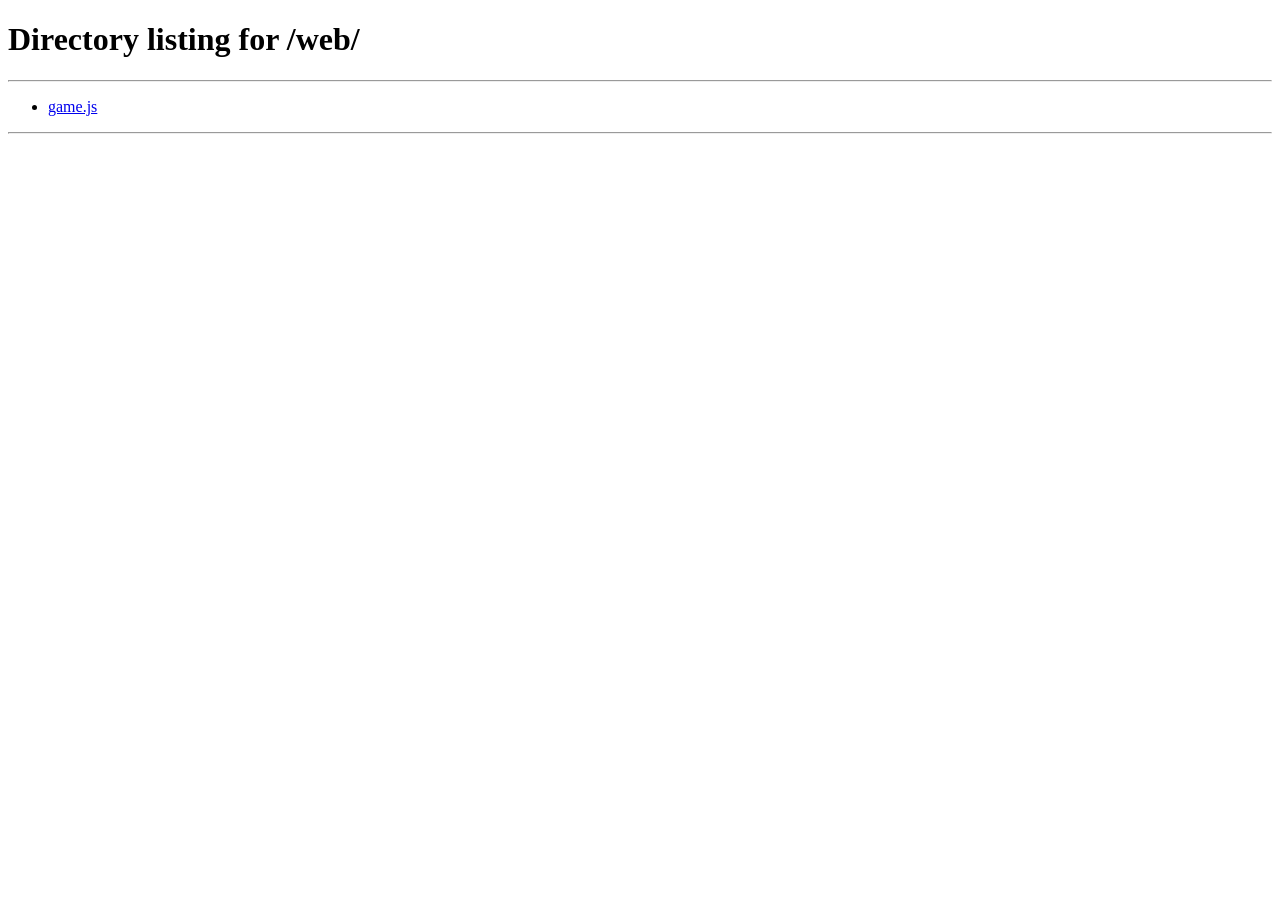
==== index.html @ 1cbcdadb "Initial Snake Game browser version" ====
<!DOCTYPE html>
<html lang="en">
<head>
  <meta charset="UTF-8">
  <meta http-equiv="refresh" content="0; url=web/">
  <script>window.location.replace("web/");</script>
  <title>Redirecting to Realistic Snake Pro...</title>
</head>
<body style="background:#0f141a;color:#94a3b8;font-family:sans-serif;display:flex;align-items:center;justify-content:center;height:100vh;margin:0;">
  <p>Loading Realistic Snake Pro... If not redirected automatically, <a href="web/" style="color:#4ade80;">click here</a>.</p>
</body>
</html>
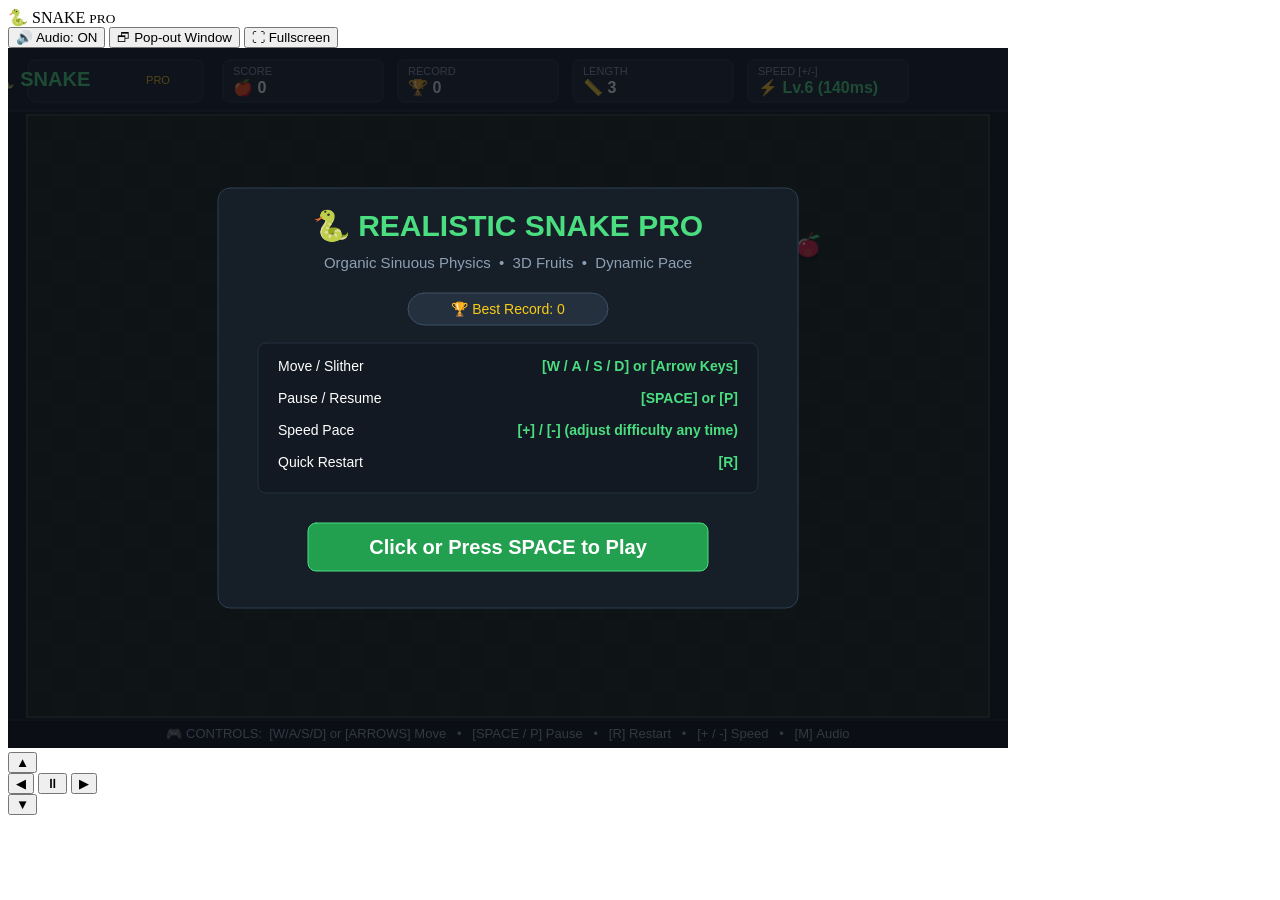
==== commit 351f1866: "Configure root static assets for Vercel" ====
--- a/index.html
+++ b/index.html
@@ -2,11 +2,50 @@
 <html lang="en">
 <head>
   <meta charset="UTF-8">
-  <meta http-equiv="refresh" content="0; url=web/">
-  <script>window.location.replace("web/");</script>
-  <title>Redirecting to Realistic Snake Pro...</title>
+  <meta name="viewport" content="width=device-width, initial-scale=1.0, maximum-scale=1.0, user-scalable=no">
+  <title>🐍 Realistic Snake Pro</title>
+
+  <!-- Open Graph & WhatsApp / MS Teams Rich Link Previews -->
+  <meta property="og:title" content="🐍 Realistic Snake Pro - Play Now!">
+  <meta property="og:description" content="Realistic snake slithering, 3D juicy apples, high scores, and smooth controls. Click to play directly in your browser!">
+  <meta property="og:type" content="website">
+  <meta name="theme-color" content="#0f141a">
+
+  <link rel="stylesheet" href="style.css">
 </head>
-<body style="background:#0f141a;color:#94a3b8;font-family:sans-serif;display:flex;align-items:center;justify-content:center;height:100vh;margin:0;">
-  <p>Loading Realistic Snake Pro... If not redirected automatically, <a href="web/" style="color:#4ade80;">click here</a>.</p>
+<body>
+  <!-- Top Quick Toolbar -->
+  <header class="top-nav">
+    <div class="nav-left">
+      <span class="logo-badge">🐍 SNAKE <small>PRO</small></span>
+    </div>
+    <div class="nav-right">
+      <button id="btn-sound" class="nav-btn" title="Toggle Sound">🔊 Audio: ON</button>
+      <button id="btn-popup" class="nav-btn" title="Open in compact desktop-like window">🗗 Pop-out Window</button>
+      <button id="btn-fullscreen" class="nav-btn" title="Toggle Fullscreen">⛶ Fullscreen</button>
+    </div>
+  </header>
+
+  <!-- Main Game Container -->
+  <main class="game-wrapper">
+    <div class="canvas-card">
+      <canvas id="gameCanvas" width="1000" height="700"></canvas>
+    </div>
+
+    <!-- On-screen Virtual Controls for Mobile / Touch (WhatsApp users) -->
+    <div class="mobile-controls" id="mobileControls">
+      <div class="dpad">
+        <button class="dpad-btn up" id="ctrl-up" aria-label="Up">▲</button>
+        <div class="dpad-middle">
+          <button class="dpad-btn left" id="ctrl-left" aria-label="Left">◀</button>
+          <button class="dpad-btn center" id="ctrl-pause" aria-label="Pause">⏸</button>
+          <button class="dpad-btn right" id="ctrl-right" aria-label="Right">▶</button>
+        </div>
+        <button class="dpad-btn down" id="ctrl-down" aria-label="Down">▼</button>
+      </div>
+    </div>
+  </main>
+
+  <script src="game.js"></script>
 </body>
 </html>
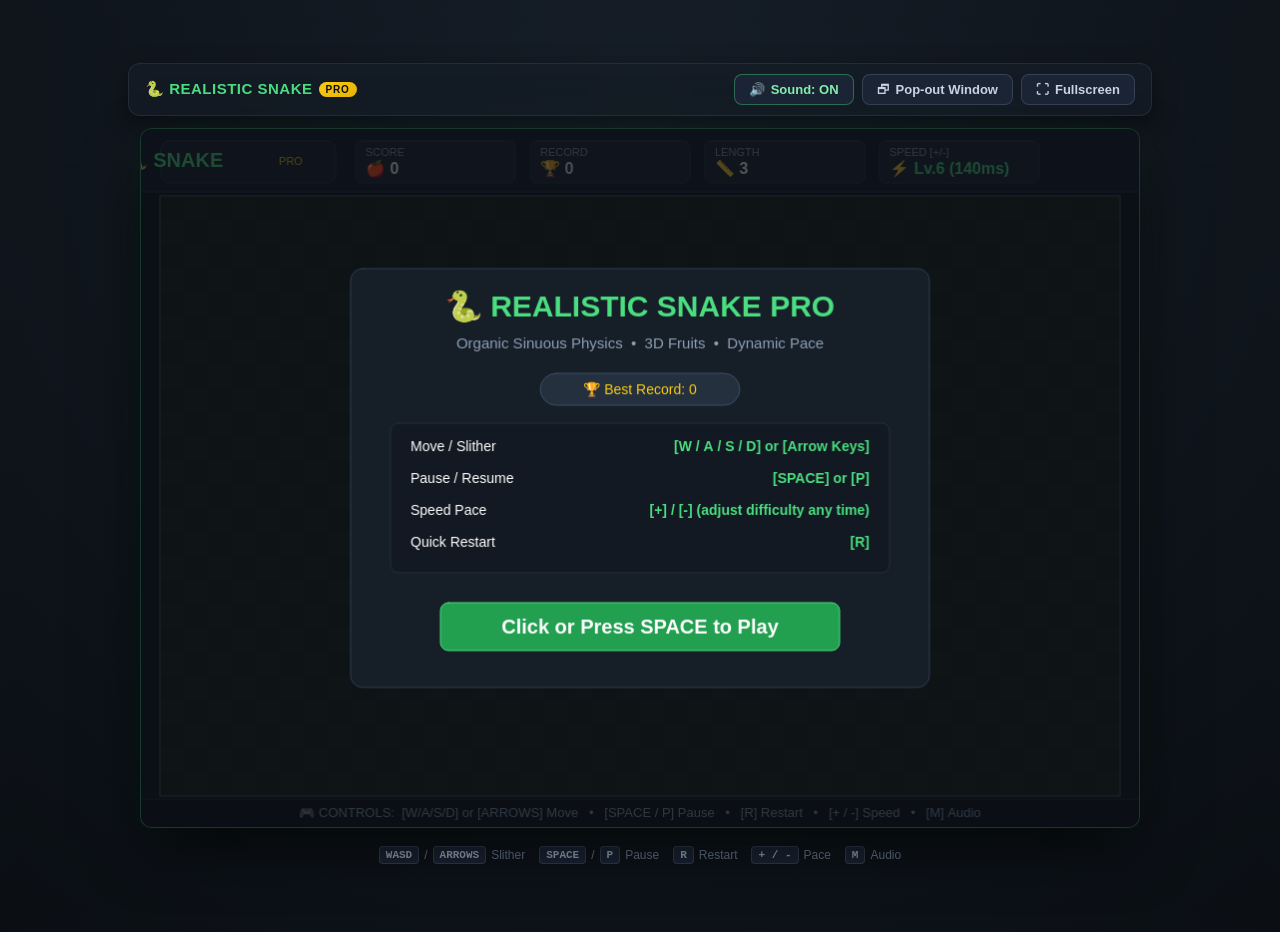
==== commit 161dd69b: "Upgrade UI controls to sleek professional glassmorphism" ====
--- a/index.html
+++ b/index.html
@@ -5,46 +5,319 @@
   <meta name="viewport" content="width=device-width, initial-scale=1.0, maximum-scale=1.0, user-scalable=no">
   <title>🐍 Realistic Snake Pro</title>
 
-  <!-- Open Graph & WhatsApp / MS Teams Rich Link Previews -->
-  <meta property="og:title" content="🐍 Realistic Snake Pro - Play Now!">
-  <meta property="og:description" content="Realistic snake slithering, 3D juicy apples, high scores, and smooth controls. Click to play directly in your browser!">
+  <!-- Open Graph & WhatsApp / MS Teams Rich Previews -->
+  <meta property="og:title" content="🐍 Realistic Snake Pro - Play in Browser">
+  <meta property="og:description" content="Realistic snake slithering, 3D juicy apples, high scores, and smooth controls. Click to play in browser!">
   <meta property="og:type" content="website">
-  <meta name="theme-color" content="#0f141a">
-
-  <link rel="stylesheet" href="style.css">
+  <meta name="theme-color" content="#0b0f14">
+
+  <style>
+    /* Reset & Base Setup */
+    *, *::before, *::after {
+      box-sizing: border-box;
+      margin: 0;
+      padding: 0;
+      user-select: none;
+      -webkit-user-select: none;
+    }
+
+    html, body {
+      width: 100%;
+      min-height: 100vh;
+      background: radial-gradient(circle at 50% 10%, #151d27 0%, #0b0f14 100%);
+      background-color: #0b0f14;
+      color: #f1f5f9;
+      font-family: -apple-system, BlinkMacSystemFont, "Segoe UI", Roboto, "Helvetica Neue", Arial, sans-serif;
+      display: flex;
+      flex-direction: column;
+      align-items: center;
+      justify-content: center;
+      overflow-x: hidden;
+      padding: 16px 12px;
+    }
+
+    /* Container */
+    .app-container {
+      width: 100%;
+      max-width: 1024px;
+      display: flex;
+      flex-direction: column;
+      align-items: center;
+      gap: 12px;
+    }
+
+    /* Top Glassmorphic Navigation Bar */
+    .top-navbar {
+      width: 100%;
+      display: flex;
+      align-items: center;
+      justify-content: space-between;
+      padding: 10px 16px;
+      background: rgba(20, 28, 38, 0.75);
+      backdrop-filter: blur(16px);
+      -webkit-backdrop-filter: blur(16px);
+      border: 1px solid rgba(255, 255, 255, 0.08);
+      border-radius: 12px;
+      box-shadow: 0 8px 24px rgba(0, 0, 0, 0.4);
+    }
+
+    .brand-group {
+      display: flex;
+      align-items: center;
+      gap: 10px;
+    }
+
+    .brand-tag {
+      display: inline-flex;
+      align-items: center;
+      gap: 6px;
+      font-size: 15px;
+      font-weight: 700;
+      color: #4ade80;
+      letter-spacing: 0.5px;
+    }
+
+    .brand-pro-pill {
+      font-size: 10px;
+      font-weight: 800;
+      text-transform: uppercase;
+      color: #0b0f14;
+      background: linear-gradient(135deg, #facc15 0%, #eab308 100%);
+      padding: 2px 7px;
+      border-radius: 20px;
+      letter-spacing: 0.8px;
+    }
+
+    /* Action Buttons in Top Navbar */
+    .action-group {
+      display: flex;
+      align-items: center;
+      gap: 8px;
+    }
+
+    .ctrl-pill-btn {
+      display: inline-flex;
+      align-items: center;
+      gap: 6px;
+      background: rgba(30, 41, 59, 0.8);
+      color: #cbd5e1;
+      border: 1px solid rgba(71, 85, 105, 0.6);
+      border-radius: 8px;
+      padding: 7px 14px;
+      font-size: 13px;
+      font-weight: 600;
+      cursor: pointer;
+      transition: all 0.2s cubic-bezier(0.16, 1, 0.3, 1);
+      outline: none;
+    }
+
+    .ctrl-pill-btn:hover {
+      background: rgba(51, 65, 85, 0.9);
+      color: #ffffff;
+      border-color: rgba(148, 163, 184, 0.8);
+      box-shadow: 0 4px 14px rgba(0, 0, 0, 0.3);
+      transform: translateY(-1px);
+    }
+
+    .ctrl-pill-btn:active {
+      transform: translateY(1px) scale(0.97);
+    }
+
+    .ctrl-pill-btn.audio-active {
+      border-color: rgba(74, 222, 128, 0.4);
+      color: #86efac;
+    }
+
+    /* Game Window Card */
+    .game-card-wrapper {
+      width: 100%;
+      aspect-ratio: 1000 / 700;
+      max-width: 1000px;
+      background: #0f141a;
+      border-radius: 12px;
+      border: 1px solid rgba(74, 222, 128, 0.18);
+      box-shadow: 
+        0 24px 60px -12px rgba(0, 0, 0, 0.85),
+        0 0 40px -10px rgba(34, 197, 94, 0.12);
+      overflow: hidden;
+      position: relative;
+      display: flex;
+      align-items: center;
+      justify-content: center;
+    }
+
+    #gameCanvas {
+      width: 100%;
+      height: 100%;
+      display: block;
+      outline: none;
+    }
+
+    /* Quick Shortcuts Sub-bar below canvas (Desktop) */
+    .shortcuts-bar {
+      display: flex;
+      align-items: center;
+      justify-content: center;
+      flex-wrap: wrap;
+      gap: 14px;
+      font-size: 12px;
+      color: #64748b;
+      padding: 6px 16px;
+    }
+
+    .shortcut-tag {
+      display: inline-flex;
+      align-items: center;
+      gap: 5px;
+    }
+
+    .key-badge {
+      background: rgba(30, 41, 59, 0.8);
+      color: #94a3b8;
+      border: 1px solid rgba(71, 85, 105, 0.5);
+      border-radius: 4px;
+      padding: 2px 6px;
+      font-family: monospace;
+      font-size: 11px;
+      font-weight: 700;
+    }
+
+    /* Mobile Virtual Touch Controller (Hidden on Desktop) */
+    .mobile-touch-panel {
+      display: none;
+      width: 100%;
+      max-width: 320px;
+      margin-top: 6px;
+    }
+
+    @media (hover: none) and (pointer: coarse), (max-width: 768px) {
+      .mobile-touch-panel {
+        display: flex;
+        justify-content: center;
+      }
+      .shortcuts-bar {
+        display: none;
+      }
+    }
+
+    .dpad-grid {
+      display: grid;
+      grid-template-columns: repeat(3, 62px);
+      grid-template-rows: repeat(3, 54px);
+      gap: 8px;
+      justify-content: center;
+      align-items: center;
+    }
+
+    .dpad-touch-btn {
+      width: 100%;
+      height: 100%;
+      background: rgba(30, 41, 59, 0.85);
+      color: #e2e8f0;
+      border: 1px solid rgba(71, 85, 105, 0.7);
+      border-radius: 12px;
+      font-size: 20px;
+      display: flex;
+      align-items: center;
+      justify-content: center;
+      cursor: pointer;
+      backdrop-filter: blur(8px);
+      -webkit-backdrop-filter: blur(8px);
+      touch-action: manipulation;
+      transition: all 0.1s ease;
+      box-shadow: 0 4px 10px rgba(0, 0, 0, 0.3);
+    }
+
+    .dpad-touch-btn:active {
+      background: #22c55e;
+      color: #ffffff;
+      border-color: #4ade80;
+      transform: scale(0.92);
+      box-shadow: 0 0 16px rgba(74, 222, 128, 0.5);
+    }
+
+    .dpad-touch-btn.center-btn {
+      font-size: 15px;
+      background: rgba(20, 28, 38, 0.9);
+      color: #facc15;
+      border-color: rgba(250, 204, 21, 0.4);
+    }
+
+    .dpad-btn-up    { grid-column: 2; grid-row: 1; }
+    .dpad-btn-left  { grid-column: 1; grid-row: 2; }
+    .dpad-btn-mid   { grid-column: 2; grid-row: 2; }
+    .dpad-btn-right { grid-column: 3; grid-row: 2; }
+    .dpad-btn-down  { grid-column: 2; grid-row: 3; }
+
+    /* Pop-out standalone window mode */
+    body.is-popup-window {
+      padding: 0;
+      justify-content: center;
+    }
+    body.is-popup-window .top-navbar,
+    body.is-popup-window .shortcuts-bar {
+      display: none;
+    }
+    body.is-popup-window .game-card-wrapper {
+      max-width: 100vw;
+      height: 100vh;
+      border-radius: 0;
+      border: none;
+      box-shadow: none;
+    }
+  </style>
 </head>
 <body>
-  <!-- Top Quick Toolbar -->
-  <header class="top-nav">
-    <div class="nav-left">
-      <span class="logo-badge">🐍 SNAKE <small>PRO</small></span>
-    </div>
-    <div class="nav-right">
-      <button id="btn-sound" class="nav-btn" title="Toggle Sound">🔊 Audio: ON</button>
-      <button id="btn-popup" class="nav-btn" title="Open in compact desktop-like window">🗗 Pop-out Window</button>
-      <button id="btn-fullscreen" class="nav-btn" title="Toggle Fullscreen">⛶ Fullscreen</button>
-    </div>
-  </header>
-
-  <!-- Main Game Container -->
-  <main class="game-wrapper">
-    <div class="canvas-card">
+  <div class="app-container">
+    <!-- Top Professional Glassmorphic Navigation Bar -->
+    <header class="top-navbar">
+      <div class="brand-group">
+        <div class="brand-tag">
+          <span>🐍 REALISTIC SNAKE</span>
+          <span class="brand-pro-pill">PRO</span>
+        </div>
+      </div>
+      <div class="action-group">
+        <button id="btn-sound" class="ctrl-pill-btn audio-active" title="Toggle Game Audio">
+          <span id="audio-icon">🔊</span>
+          <span id="audio-label">Sound: ON</span>
+        </button>
+        <button id="btn-popup" class="ctrl-pill-btn" title="Open in dedicated mini-window">
+          <span>🗗</span>
+          <span>Pop-out Window</span>
+        </button>
+        <button id="btn-fullscreen" class="ctrl-pill-btn" title="Toggle Fullscreen Mode">
+          <span>⛶</span>
+          <span>Fullscreen</span>
+        </button>
+      </div>
+    </header>
+
+    <!-- Game Play Window (Exact 1000x700 resolution preserved) -->
+    <main class="game-card-wrapper">
       <canvas id="gameCanvas" width="1000" height="700"></canvas>
-    </div>
-
-    <!-- On-screen Virtual Controls for Mobile / Touch (WhatsApp users) -->
-    <div class="mobile-controls" id="mobileControls">
-      <div class="dpad">
-        <button class="dpad-btn up" id="ctrl-up" aria-label="Up">▲</button>
-        <div class="dpad-middle">
-          <button class="dpad-btn left" id="ctrl-left" aria-label="Left">◀</button>
-          <button class="dpad-btn center" id="ctrl-pause" aria-label="Pause">⏸</button>
-          <button class="dpad-btn right" id="ctrl-right" aria-label="Right">▶</button>
-        </div>
-        <button class="dpad-btn down" id="ctrl-down" aria-label="Down">▼</button>
+    </main>
+
+    <!-- Desktop Keyboard Shortcuts Bar -->
+    <footer class="shortcuts-bar">
+      <span class="shortcut-tag"><span class="key-badge">WASD</span> / <span class="key-badge">ARROWS</span> Slither</span>
+      <span class="shortcut-tag"><span class="key-badge">SPACE</span> / <span class="key-badge">P</span> Pause</span>
+      <span class="shortcut-tag"><span class="key-badge">R</span> Restart</span>
+      <span class="shortcut-tag"><span class="key-badge">+ / -</span> Pace</span>
+      <span class="shortcut-tag"><span class="key-badge">M</span> Audio</span>
+    </footer>
+
+    <!-- Mobile Touch Floating Gamepad (Only visible on mobile touch devices) -->
+    <div class="mobile-touch-panel" id="mobileControls">
+      <div class="dpad-grid">
+        <button class="dpad-touch-btn dpad-btn-up" id="ctrl-up" aria-label="Up">▲</button>
+        <button class="dpad-touch-btn dpad-btn-left" id="ctrl-left" aria-label="Left">◀</button>
+        <button class="dpad-touch-btn dpad-btn-mid center-btn" id="ctrl-pause" aria-label="Pause">⏸</button>
+        <button class="dpad-touch-btn dpad-btn-right" id="ctrl-right" aria-label="Right">▶</button>
+        <button class="dpad-touch-btn dpad-btn-down" id="ctrl-down" aria-label="Down">▼</button>
       </div>
     </div>
-  </main>
+  </div>
 
   <script src="game.js"></script>
 </body>
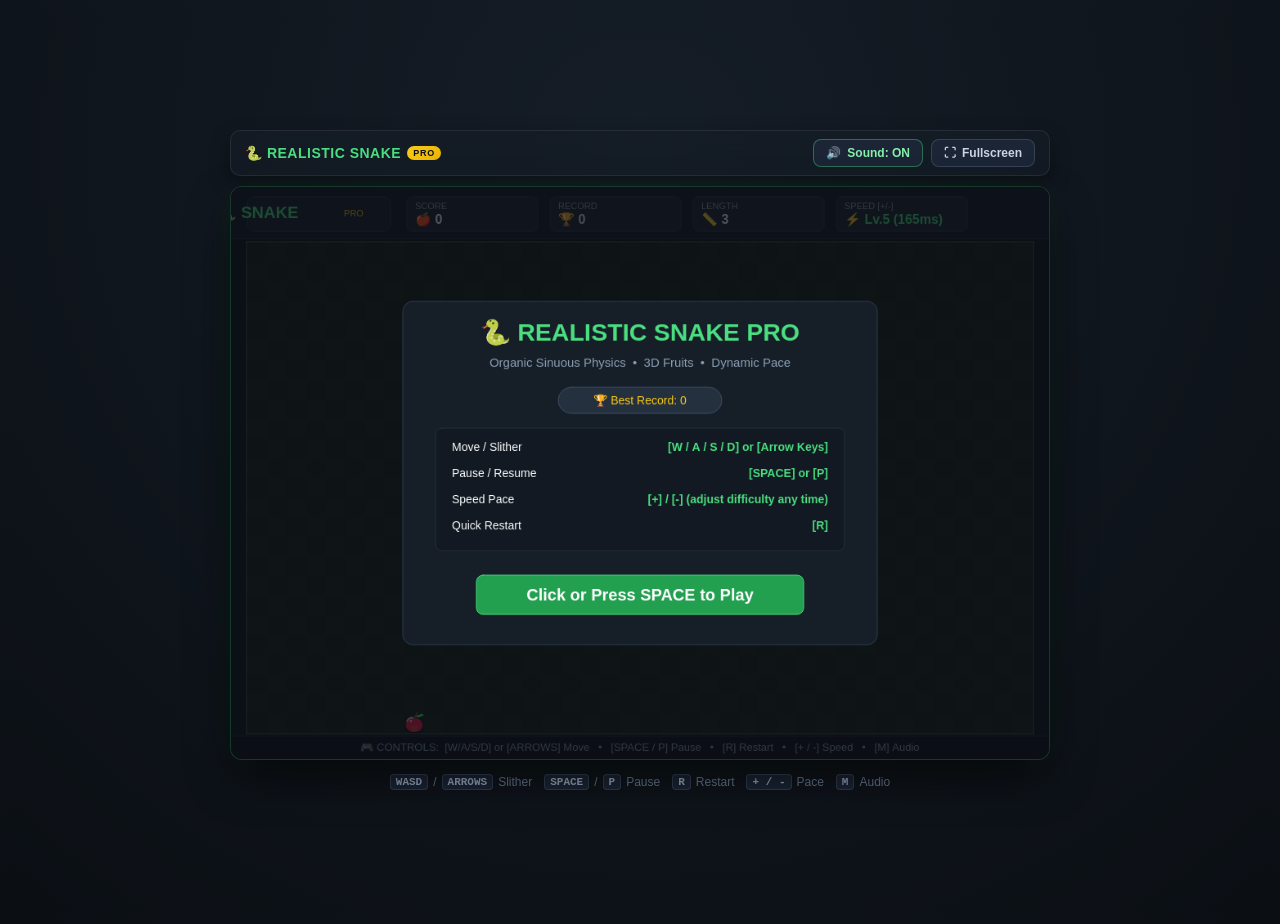
==== commit 44d81a59: "Slightly reduce snake speed, remove popout button, make game window compact" ====
--- a/index.html
+++ b/index.html
@@ -24,7 +24,7 @@
     html, body {
       width: 100%;
       min-height: 100vh;
-      background: radial-gradient(circle at 50% 10%, #151d27 0%, #0b0f14 100%);
+      background: radial-gradient(circle at 50% 15%, #151d27 0%, #0b0f14 100%);
       background-color: #0b0f14;
       color: #f1f5f9;
       font-family: -apple-system, BlinkMacSystemFont, "Segoe UI", Roboto, "Helvetica Neue", Arial, sans-serif;
@@ -33,17 +33,17 @@
       align-items: center;
       justify-content: center;
       overflow-x: hidden;
-      padding: 16px 12px;
-    }
-
-    /* Container */
+      padding: 12px 10px;
+    }
+
+    /* Compact App Container */
     .app-container {
       width: 100%;
-      max-width: 1024px;
+      max-width: 820px;
       display: flex;
       flex-direction: column;
       align-items: center;
-      gap: 12px;
+      gap: 10px;
     }
 
     /* Top Glassmorphic Navigation Bar */
@@ -52,39 +52,39 @@
       display: flex;
       align-items: center;
       justify-content: space-between;
-      padding: 10px 16px;
+      padding: 8px 14px;
       background: rgba(20, 28, 38, 0.75);
       backdrop-filter: blur(16px);
       -webkit-backdrop-filter: blur(16px);
       border: 1px solid rgba(255, 255, 255, 0.08);
-      border-radius: 12px;
-      box-shadow: 0 8px 24px rgba(0, 0, 0, 0.4);
+      border-radius: 10px;
+      box-shadow: 0 8px 20px rgba(0, 0, 0, 0.35);
     }
 
     .brand-group {
       display: flex;
       align-items: center;
-      gap: 10px;
+      gap: 8px;
     }
 
     .brand-tag {
       display: inline-flex;
       align-items: center;
       gap: 6px;
-      font-size: 15px;
+      font-size: 14px;
       font-weight: 700;
       color: #4ade80;
       letter-spacing: 0.5px;
     }
 
     .brand-pro-pill {
-      font-size: 10px;
+      font-size: 9px;
       font-weight: 800;
       text-transform: uppercase;
       color: #0b0f14;
       background: linear-gradient(135deg, #facc15 0%, #eab308 100%);
-      padding: 2px 7px;
-      border-radius: 20px;
+      padding: 2px 6px;
+      border-radius: 16px;
       letter-spacing: 0.8px;
     }
 
@@ -103,8 +103,8 @@
       color: #cbd5e1;
       border: 1px solid rgba(71, 85, 105, 0.6);
       border-radius: 8px;
-      padding: 7px 14px;
-      font-size: 13px;
+      padding: 6px 12px;
+      font-size: 12px;
       font-weight: 600;
       cursor: pointer;
       transition: all 0.2s cubic-bezier(0.16, 1, 0.3, 1);
@@ -115,7 +115,7 @@
       background: rgba(51, 65, 85, 0.9);
       color: #ffffff;
       border-color: rgba(148, 163, 184, 0.8);
-      box-shadow: 0 4px 14px rgba(0, 0, 0, 0.3);
+      box-shadow: 0 4px 12px rgba(0, 0, 0, 0.3);
       transform: translateY(-1px);
     }
 
@@ -128,17 +128,17 @@
       color: #86efac;
     }
 
-    /* Game Window Card */
+    /* Compact Game Window Card */
     .game-card-wrapper {
       width: 100%;
       aspect-ratio: 1000 / 700;
-      max-width: 1000px;
+      max-width: 820px;
       background: #0f141a;
       border-radius: 12px;
       border: 1px solid rgba(74, 222, 128, 0.18);
       box-shadow: 
-        0 24px 60px -12px rgba(0, 0, 0, 0.85),
-        0 0 40px -10px rgba(34, 197, 94, 0.12);
+        0 20px 50px -10px rgba(0, 0, 0, 0.8),
+        0 0 35px -8px rgba(34, 197, 94, 0.12);
       overflow: hidden;
       position: relative;
       display: flex;
@@ -159,10 +159,10 @@
       align-items: center;
       justify-content: center;
       flex-wrap: wrap;
-      gap: 14px;
+      gap: 12px;
       font-size: 12px;
       color: #64748b;
-      padding: 6px 16px;
+      padding: 4px 12px;
     }
 
     .shortcut-tag {
@@ -176,7 +176,7 @@
       color: #94a3b8;
       border: 1px solid rgba(71, 85, 105, 0.5);
       border-radius: 4px;
-      padding: 2px 6px;
+      padding: 1px 5px;
       font-family: monospace;
       font-size: 11px;
       font-weight: 700;
@@ -186,8 +186,8 @@
     .mobile-touch-panel {
       display: none;
       width: 100%;
-      max-width: 320px;
-      margin-top: 6px;
+      max-width: 290px;
+      margin-top: 4px;
     }
 
     @media (hover: none) and (pointer: coarse), (max-width: 768px) {
@@ -202,9 +202,9 @@
 
     .dpad-grid {
       display: grid;
-      grid-template-columns: repeat(3, 62px);
-      grid-template-rows: repeat(3, 54px);
-      gap: 8px;
+      grid-template-columns: repeat(3, 58px);
+      grid-template-rows: repeat(3, 50px);
+      gap: 7px;
       justify-content: center;
       align-items: center;
     }
@@ -215,8 +215,8 @@
       background: rgba(30, 41, 59, 0.85);
       color: #e2e8f0;
       border: 1px solid rgba(71, 85, 105, 0.7);
-      border-radius: 12px;
-      font-size: 20px;
+      border-radius: 10px;
+      font-size: 18px;
       display: flex;
       align-items: center;
       justify-content: center;
@@ -233,11 +233,11 @@
       color: #ffffff;
       border-color: #4ade80;
       transform: scale(0.92);
-      box-shadow: 0 0 16px rgba(74, 222, 128, 0.5);
+      box-shadow: 0 0 14px rgba(74, 222, 128, 0.5);
     }
 
     .dpad-touch-btn.center-btn {
-      font-size: 15px;
+      font-size: 14px;
       background: rgba(20, 28, 38, 0.9);
       color: #facc15;
       border-color: rgba(250, 204, 21, 0.4);
@@ -248,23 +248,6 @@
     .dpad-btn-mid   { grid-column: 2; grid-row: 2; }
     .dpad-btn-right { grid-column: 3; grid-row: 2; }
     .dpad-btn-down  { grid-column: 2; grid-row: 3; }
-
-    /* Pop-out standalone window mode */
-    body.is-popup-window {
-      padding: 0;
-      justify-content: center;
-    }
-    body.is-popup-window .top-navbar,
-    body.is-popup-window .shortcuts-bar {
-      display: none;
-    }
-    body.is-popup-window .game-card-wrapper {
-      max-width: 100vw;
-      height: 100vh;
-      border-radius: 0;
-      border: none;
-      box-shadow: none;
-    }
   </style>
 </head>
 <body>
@@ -282,10 +265,6 @@
           <span id="audio-icon">🔊</span>
           <span id="audio-label">Sound: ON</span>
         </button>
-        <button id="btn-popup" class="ctrl-pill-btn" title="Open in dedicated mini-window">
-          <span>🗗</span>
-          <span>Pop-out Window</span>
-        </button>
         <button id="btn-fullscreen" class="ctrl-pill-btn" title="Toggle Fullscreen Mode">
           <span>⛶</span>
           <span>Fullscreen</span>
@@ -293,7 +272,7 @@
       </div>
     </header>
 
-    <!-- Game Play Window (Exact 1000x700 resolution preserved) -->
+    <!-- Compact Game Play Window -->
     <main class="game-card-wrapper">
       <canvas id="gameCanvas" width="1000" height="700"></canvas>
     </main>
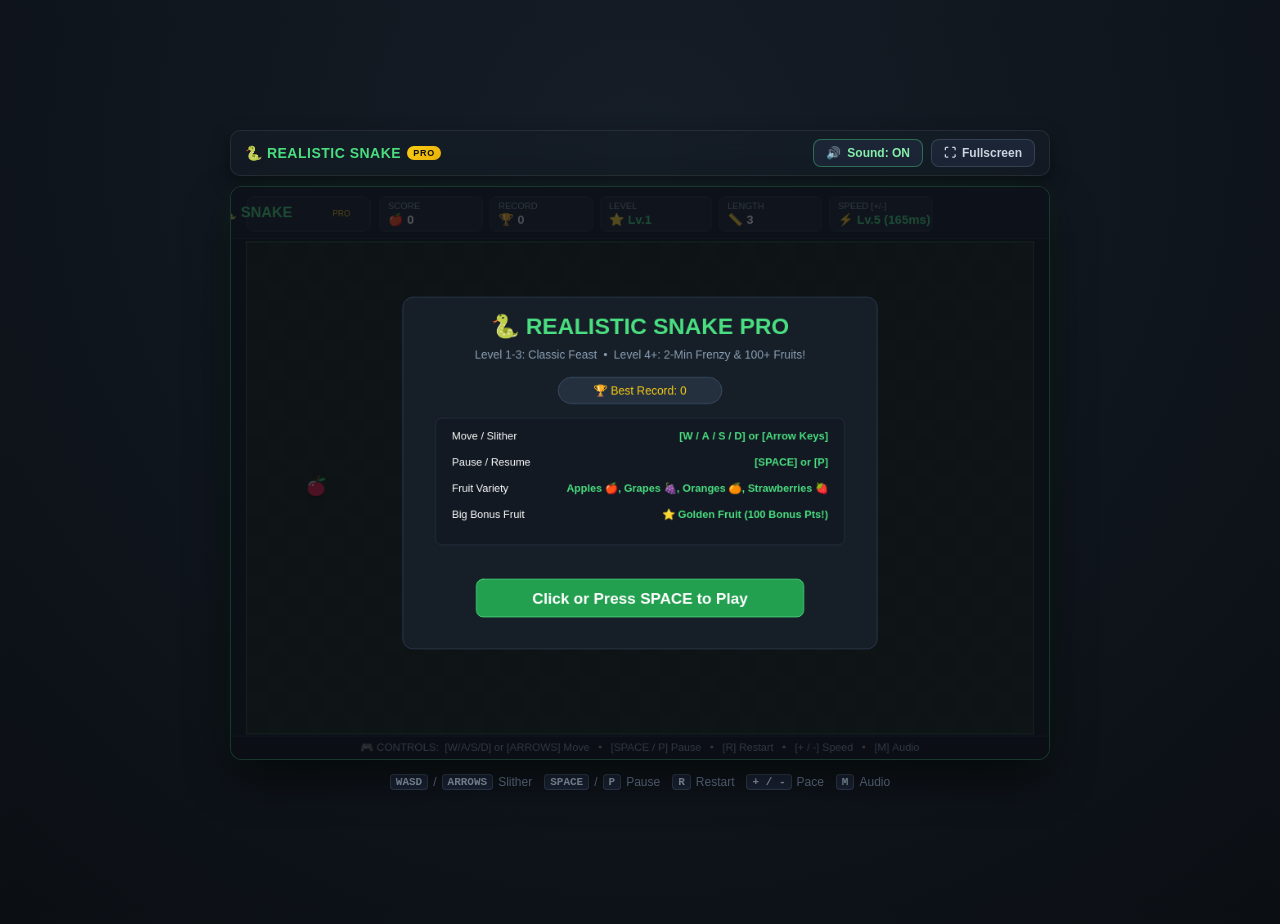
==== commit 23bb6a01: "Mobile responsive: score strip, safe-area, D-pad improvements, 100dvh" ====
--- a/index.html
+++ b/index.html
@@ -24,6 +24,7 @@
     html, body {
       width: 100%;
       min-height: 100vh;
+      min-height: 100dvh; /* dynamic viewport for notched phones */
       background: radial-gradient(circle at 50% 15%, #151d27 0%, #0b0f14 100%);
       background-color: #0b0f14;
       color: #f1f5f9;
@@ -34,6 +35,10 @@
       justify-content: center;
       overflow-x: hidden;
       padding: 12px 10px;
+      /* Safe area for notched/punch-hole phones */
+      padding-left: max(10px, env(safe-area-inset-left));
+      padding-right: max(10px, env(safe-area-inset-right));
+      padding-bottom: max(12px, env(safe-area-inset-bottom));
     }
 
     /* Compact App Container */
@@ -248,6 +253,133 @@
     .dpad-btn-mid   { grid-column: 2; grid-row: 2; }
     .dpad-btn-right { grid-column: 3; grid-row: 2; }
     .dpad-btn-down  { grid-column: 2; grid-row: 3; }
+
+    /* ─── Mobile Score Strip (hidden on desktop, shown on mobile) ─── */
+    .mobile-score-strip {
+      display: none;
+    }
+
+    @media (hover: none) and (pointer: coarse), (max-width: 768px) {
+      .mobile-score-strip {
+        display: flex;
+        justify-content: space-around;
+        align-items: center;
+        width: 100%;
+        padding: 7px 14px;
+        background: rgba(15, 22, 32, 0.88);
+        border: 1px solid rgba(74, 222, 128, 0.15);
+        border-radius: 10px;
+        font-size: 13px;
+        font-weight: 700;
+        color: #f1f5f9;
+        backdrop-filter: blur(12px);
+        -webkit-backdrop-filter: blur(12px);
+        box-shadow: 0 4px 14px rgba(0,0,0,0.4);
+        letter-spacing: 0.3px;
+      }
+      .mobile-score-strip span {
+        display: inline-flex;
+        align-items: center;
+        gap: 4px;
+      }
+      #mob-timer {
+        color: #facc15;
+        transition: color 0.3s;
+      }
+    }
+
+    /* ─── Mobile Layout Adjustments ─── */
+    @media (max-width: 768px) {
+      html, body {
+        justify-content: flex-start;
+        padding-top: 8px;
+        padding-bottom: max(12px, env(safe-area-inset-bottom));
+      }
+
+      .app-container {
+        gap: 8px;
+      }
+
+      /* Compress navbar for small screens */
+      .top-navbar {
+        padding: 6px 10px;
+      }
+
+      /* Show only icon for buttons, hide text labels to save space */
+      #audio-label {
+        display: none;
+      }
+      #btn-fullscreen span:last-child {
+        display: none;
+      }
+
+      /* Slightly smaller buttons */
+      .ctrl-pill-btn {
+        padding: 6px 9px;
+        font-size: 13px;
+        gap: 4px;
+      }
+
+      /* Slightly smaller brand text */
+      .brand-tag {
+        font-size: 12px;
+      }
+
+      /* Game card: full width, correct aspect ratio maintained */
+      .game-card-wrapper {
+        border-radius: 8px;
+        box-shadow:
+          0 10px 30px -6px rgba(0, 0, 0, 0.7),
+          0 0 20px -6px rgba(34, 197, 94, 0.1);
+      }
+
+      /* Larger, more thumb-friendly D-pad buttons */
+      .dpad-grid {
+        grid-template-columns: repeat(3, 66px);
+        grid-template-rows: repeat(3, 58px);
+        gap: 8px;
+      }
+
+      .dpad-touch-btn {
+        font-size: 22px;
+        border-radius: 12px;
+      }
+
+      .mobile-touch-panel {
+        max-width: 230px;
+      }
+    }
+
+    /* ─── Very Small Phones (≤ 390px) ─── */
+    @media (max-width: 390px) {
+      .brand-tag {
+        font-size: 11px;
+        letter-spacing: 0;
+      }
+      .brand-pro-pill {
+        font-size: 8px;
+        padding: 2px 4px;
+      }
+      .ctrl-pill-btn {
+        padding: 5px 8px;
+        font-size: 12px;
+      }
+      .dpad-grid {
+        grid-template-columns: repeat(3, 58px);
+        grid-template-rows: repeat(3, 52px);
+        gap: 6px;
+      }
+      .dpad-touch-btn {
+        font-size: 20px;
+      }
+      .mobile-touch-panel {
+        max-width: 200px;
+      }
+      .mobile-score-strip {
+        font-size: 12px;
+        padding: 6px 10px;
+      }
+    }
   </style>
 </head>
 <body>
@@ -272,6 +404,14 @@
       </div>
     </header>
 
+    <!-- Mobile Score Strip (only visible on mobile/touch devices) -->
+    <div class="mobile-score-strip" id="mobileScoreStrip">
+      <span id="mob-score">🍎 0</span>
+      <span id="mob-level">⭐ Lv.1</span>
+      <span id="mob-timer" style="display:none">⏳ 02:00</span>
+      <span id="mob-hs">🏆 0</span>
+    </div>
+
     <!-- Compact Game Play Window -->
     <main class="game-card-wrapper">
       <canvas id="gameCanvas" width="1000" height="700"></canvas>
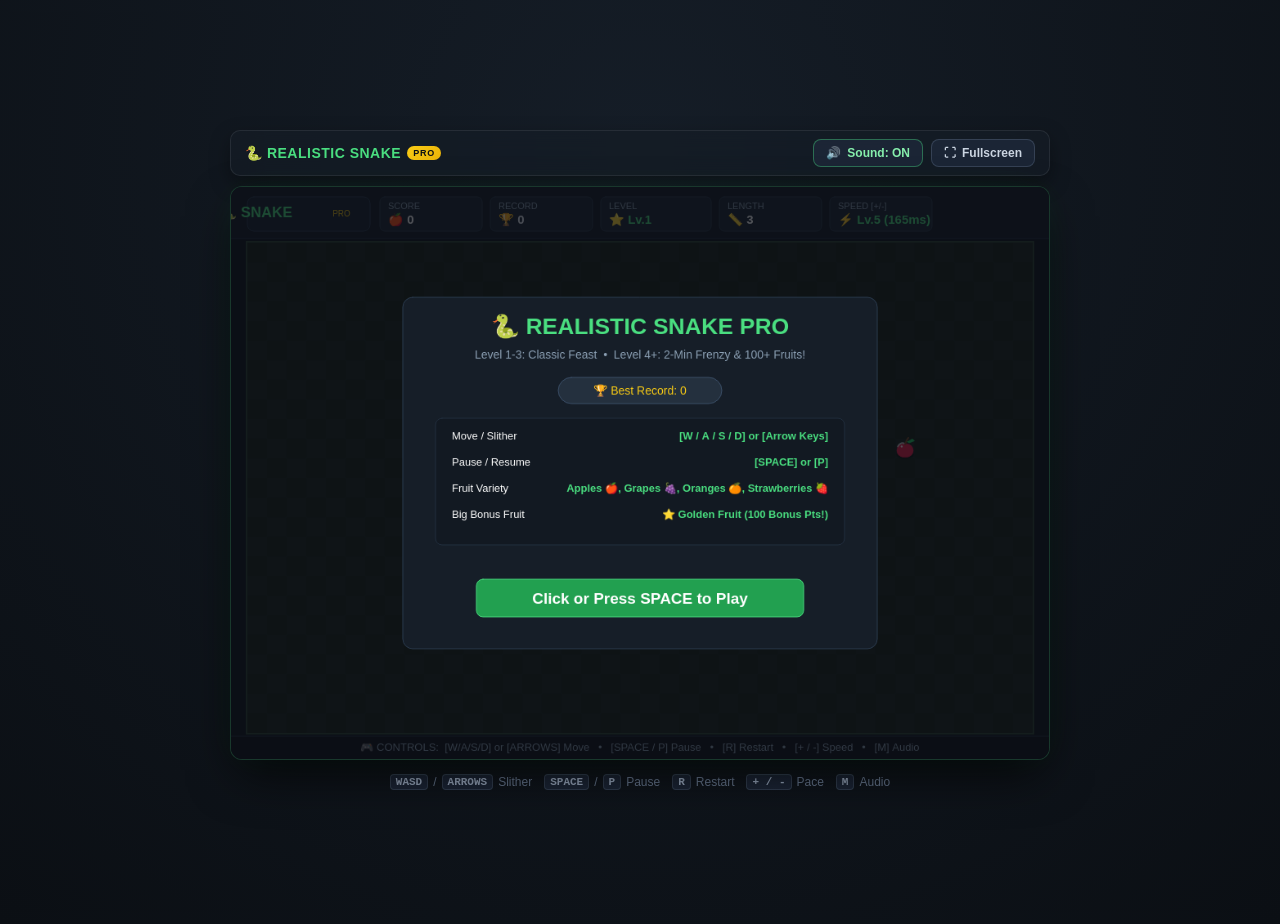
==== commit 7d9197d8: "Mobile fix: canvas fills screen width, portrait+landscape layouts, bigger D-pad" ====
--- a/index.html
+++ b/index.html
@@ -259,126 +259,173 @@
       display: none;
     }
 
-    @media (hover: none) and (pointer: coarse), (max-width: 768px) {
+    /* ═══════════════════════════════════════════════════════
+       MOBILE PORTRAIT — stack layout, canvas fills width
+    ═══════════════════════════════════════════════════════ */
+    @media (max-width: 768px) and (orientation: portrait) {
+
+      html, body {
+        justify-content: flex-start;
+        padding: 6px 6px 0 6px;
+        padding-left:  max(6px, env(safe-area-inset-left));
+        padding-right: max(6px, env(safe-area-inset-right));
+        padding-bottom: 0;
+        overflow-y: auto;
+      }
+
+      .app-container {
+        gap: 5px;
+        padding-bottom: max(8px, env(safe-area-inset-bottom));
+      }
+
+      /* Slim navbar — icons only */
+      .top-navbar {
+        padding: 5px 10px;
+        border-radius: 8px;
+      }
+      .brand-tag { font-size: 12px; letter-spacing: 0; }
+      .brand-pro-pill { font-size: 8px; padding: 1px 5px; }
+      #audio-label { display: none; }
+      #btn-fullscreen span:last-child { display: none; }
+      .ctrl-pill-btn { padding: 5px 9px; font-size: 14px; gap: 3px; }
+
+      /* Score strip visible */
       .mobile-score-strip {
         display: flex;
         justify-content: space-around;
         align-items: center;
         width: 100%;
-        padding: 7px 14px;
-        background: rgba(15, 22, 32, 0.88);
-        border: 1px solid rgba(74, 222, 128, 0.15);
-        border-radius: 10px;
+        padding: 6px 10px;
+        background: rgba(15, 22, 32, 0.9);
+        border: 1px solid rgba(74, 222, 128, 0.18);
+        border-radius: 8px;
         font-size: 13px;
         font-weight: 700;
         color: #f1f5f9;
         backdrop-filter: blur(12px);
         -webkit-backdrop-filter: blur(12px);
-        box-shadow: 0 4px 14px rgba(0,0,0,0.4);
-        letter-spacing: 0.3px;
-      }
-      .mobile-score-strip span {
-        display: inline-flex;
-        align-items: center;
-        gap: 4px;
-      }
-      #mob-timer {
-        color: #facc15;
-        transition: color 0.3s;
-      }
-    }
-
-    /* ─── Mobile Layout Adjustments ─── */
-    @media (max-width: 768px) {
+        box-shadow: 0 3px 10px rgba(0,0,0,0.4);
+      }
+      .mobile-score-strip span { display: inline-flex; align-items: center; gap: 3px; }
+      #mob-timer { color: #facc15; transition: color 0.3s; }
+
+      /* ── THE KEY FIX: make canvas fill viewport width, let height be calc'd ── */
+      .game-card-wrapper {
+        width: 100%;
+        /* Calculate height from width preserving 1000:700 ratio */
+        /* At 100vw wide (minus 12px padding), height = width * 0.7 */
+        height: calc((100vw - 12px) * 0.70);
+        aspect-ratio: unset;         /* override the fixed 1000/700 ratio */
+        max-width: 100%;
+        border-radius: 8px;
+        box-shadow: 0 8px 24px rgba(0,0,0,0.6), 0 0 16px rgba(34,197,94,0.1);
+        min-height: 200px;
+      }
+
+      #gameCanvas {
+        width: 100%;
+        height: 100%;
+      }
+
+      /* Shortcuts bar hidden on mobile */
+      .shortcuts-bar { display: none; }
+
+      /* D-pad — larger buttons, centered */
+      .mobile-touch-panel {
+        display: flex;
+        justify-content: center;
+        width: 100%;
+        max-width: 100%;
+        margin-top: 2px;
+      }
+      .dpad-grid {
+        grid-template-columns: repeat(3, 72px);
+        grid-template-rows: repeat(3, 64px);
+        gap: 8px;
+      }
+      .dpad-touch-btn {
+        font-size: 24px;
+        border-radius: 14px;
+      }
+    }
+
+    /* Portrait very small (≤390px) */
+    @media (max-width: 390px) and (orientation: portrait) {
+      html, body { padding: 4px 4px 0 4px; }
+      .game-card-wrapper { height: calc((100vw - 8px) * 0.70); }
+      .dpad-grid {
+        grid-template-columns: repeat(3, 64px);
+        grid-template-rows: repeat(3, 58px);
+        gap: 7px;
+      }
+      .dpad-touch-btn { font-size: 22px; }
+      .mobile-score-strip { font-size: 12px; padding: 5px 8px; }
+      .brand-tag { font-size: 11px; }
+    }
+
+    /* ═══════════════════════════════════════════════════════
+       MOBILE LANDSCAPE — side-by-side: canvas left, dpad right
+    ═══════════════════════════════════════════════════════ */
+    @media (max-width: 900px) and (orientation: landscape) and (max-height: 500px) {
+
       html, body {
         justify-content: flex-start;
-        padding-top: 8px;
-        padding-bottom: max(12px, env(safe-area-inset-bottom));
+        padding: 4px 6px;
+        overflow-y: hidden;
       }
 
       .app-container {
+        flex-direction: column;
+        gap: 4px;
+        height: 100dvh;
+      }
+
+      .top-navbar {
+        padding: 4px 10px;
+        border-radius: 6px;
+        min-height: 0;
+        flex-shrink: 0;
+      }
+      .brand-tag { font-size: 11px; }
+      #audio-label { display: none; }
+      #btn-fullscreen span:last-child { display: none; }
+      .ctrl-pill-btn { padding: 4px 8px; font-size: 12px; }
+
+      /* Landscape: canvas + dpad side by side */
+      .landscape-row {
+        display: flex;
+        flex-direction: row;
+        align-items: center;
+        justify-content: center;
         gap: 8px;
-      }
-
-      /* Compress navbar for small screens */
-      .top-navbar {
-        padding: 6px 10px;
-      }
-
-      /* Show only icon for buttons, hide text labels to save space */
-      #audio-label {
-        display: none;
-      }
-      #btn-fullscreen span:last-child {
-        display: none;
-      }
-
-      /* Slightly smaller buttons */
-      .ctrl-pill-btn {
-        padding: 6px 9px;
-        font-size: 13px;
-        gap: 4px;
-      }
-
-      /* Slightly smaller brand text */
-      .brand-tag {
-        font-size: 12px;
-      }
-
-      /* Game card: full width, correct aspect ratio maintained */
+        flex: 1;
+        min-height: 0;
+      }
+
       .game-card-wrapper {
-        border-radius: 8px;
-        box-shadow:
-          0 10px 30px -6px rgba(0, 0, 0, 0.7),
-          0 0 20px -6px rgba(34, 197, 94, 0.1);
-      }
-
-      /* Larger, more thumb-friendly D-pad buttons */
+        flex: 1;
+        height: 100%;
+        aspect-ratio: unset;
+        max-width: none;
+        border-radius: 6px;
+        min-height: 0;
+      }
+
+      .mobile-touch-panel {
+        display: flex;
+        flex-shrink: 0;
+        max-width: none;
+        margin-top: 0;
+      }
       .dpad-grid {
-        grid-template-columns: repeat(3, 66px);
-        grid-template-rows: repeat(3, 58px);
-        gap: 8px;
-      }
-
-      .dpad-touch-btn {
-        font-size: 22px;
-        border-radius: 12px;
-      }
-
-      .mobile-touch-panel {
-        max-width: 230px;
-      }
-    }
-
-    /* ─── Very Small Phones (≤ 390px) ─── */
-    @media (max-width: 390px) {
-      .brand-tag {
-        font-size: 11px;
-        letter-spacing: 0;
-      }
-      .brand-pro-pill {
-        font-size: 8px;
-        padding: 2px 4px;
-      }
-      .ctrl-pill-btn {
-        padding: 5px 8px;
-        font-size: 12px;
-      }
-      .dpad-grid {
-        grid-template-columns: repeat(3, 58px);
-        grid-template-rows: repeat(3, 52px);
+        grid-template-columns: repeat(3, 54px);
+        grid-template-rows: repeat(3, 48px);
         gap: 6px;
       }
-      .dpad-touch-btn {
-        font-size: 20px;
-      }
-      .mobile-touch-panel {
-        max-width: 200px;
-      }
-      .mobile-score-strip {
-        font-size: 12px;
-        padding: 6px 10px;
-      }
+      .dpad-touch-btn { font-size: 20px; border-radius: 10px; }
+
+      .mobile-score-strip { display: none; }
+      .shortcuts-bar { display: none; }
     }
   </style>
 </head>
@@ -439,5 +486,34 @@
   </div>
 
   <script src="game.js"></script>
+  <!-- Landscape layout: wrap canvas+dpad in a row div on mobile landscape -->
+  <script>
+    (function() {
+      function applyLandscape() {
+        var container = document.querySelector('.app-container');
+        var canvas    = document.querySelector('.game-card-wrapper');
+        var dpad      = document.getElementById('mobileControls');
+        var row       = document.querySelector('.landscape-row');
+        var isLandscape = window.innerWidth > window.innerHeight && window.innerWidth <= 900 && window.innerHeight <= 500;
+        if (isLandscape) {
+          if (!row) {
+            row = document.createElement('div');
+            row.className = 'landscape-row';
+            container.insertBefore(row, canvas);
+          }
+          if (!row.contains(canvas)) row.appendChild(canvas);
+          if (!row.contains(dpad))   row.appendChild(dpad);
+        } else {
+          if (row) {
+            if (row.contains(canvas)) container.insertBefore(canvas, row);
+            if (row.contains(dpad))   container.appendChild(dpad);
+          }
+        }
+      }
+      window.addEventListener('resize', applyLandscape);
+      window.addEventListener('orientationchange', function(){ setTimeout(applyLandscape, 150); });
+      applyLandscape();
+    })();
+  </script>
 </body>
 </html>
